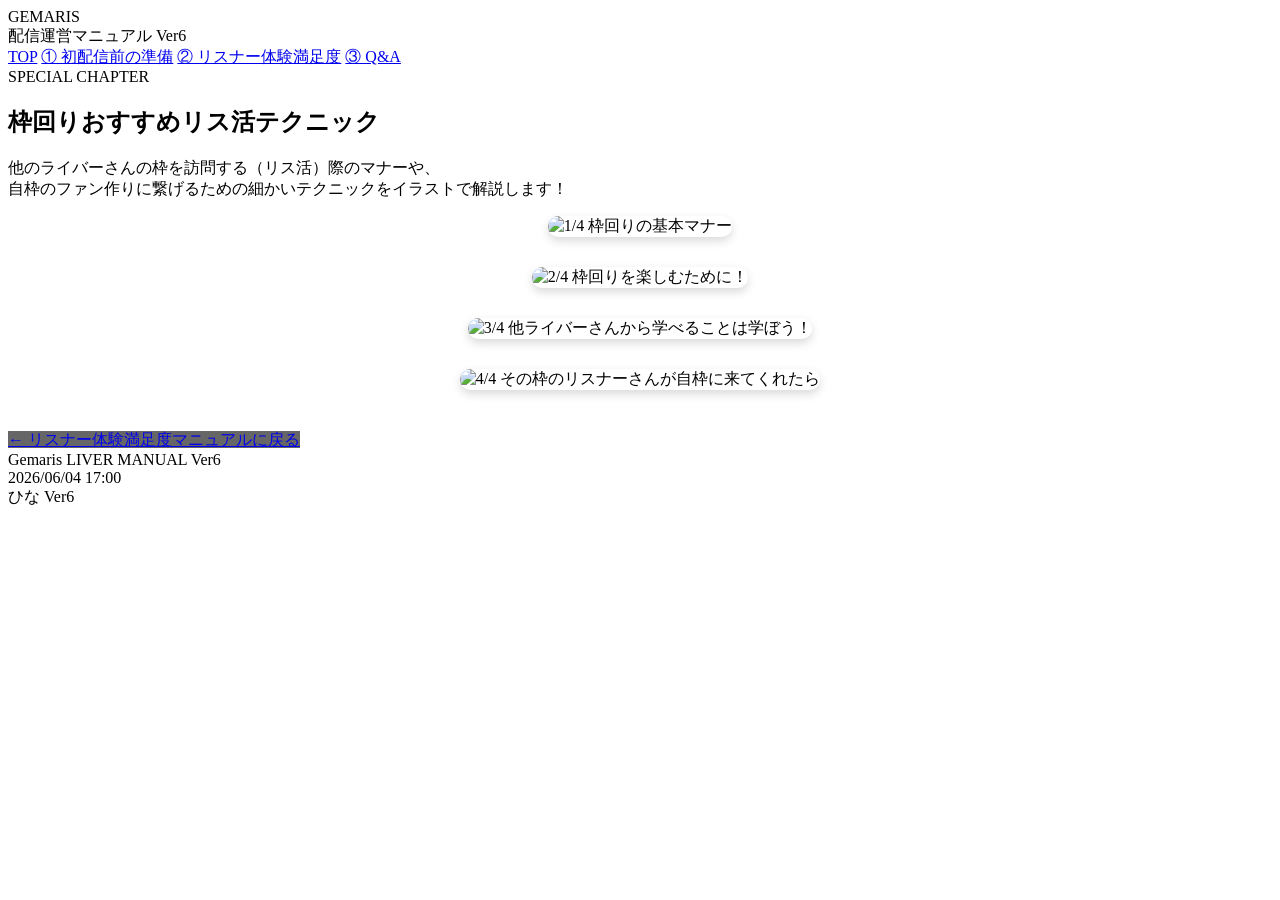
==== listener-activity.html @ b021641b "Add files via upload" ====
<!DOCTYPE html>
<html lang="ja">
<head>
    <meta charset="UTF-8">
    <meta name="viewport" content="width=device-width, initial-scale=1.0">
    <title>枠回りおすすめリス活テクニック</title>
    <link rel="stylesheet" href="css/style.css">
</head>
<body>

<aside class="sidebar">
    <div class="logo">
        GEMARIS
    </div>
    <div class="logo-sub">
        配信運営マニュアル Ver6
    </div>
    <nav class="nav">
        <a href="index.html">TOP</a>
        <a href="preparation.html">① 初配信前の準備</a>
        <a href="listener-experience.html">② リスナー体験満足度</a>
        <a href="qa.html">③ Q&A</a>
    </nav>
</aside>

<main class="main">
    <section class="container">

        <div class="section">
            <div class="section-number">SPECIAL CHAPTER</div>
            <h1 class="section-title">枠回りおすすめリス活テクニック</h1>
            <p class="section-description">
                他のライバーさんの枠を訪問する（リス活）際のマナーや、<br>
                自枠のファン作りに繋げるための細かいテクニックをイラストで解説します！
            </p>
        </div>

        <!-- イラスト連作エリア -->
        <div class="card" style="text-align: center; background: none; box-shadow: none; padding: 0;">

            <!-- 1枚目：基本マナー -->
            <div style="margin-bottom: 30px;">
                <img src="images/watermarked_img_10116433304531860504.png" alt="1/4 枠回りの基本マナー" style="width: 100%; max-width: 500px; height: auto; border-radius: 12px; box-shadow: 0 4px 10px rgba(0,0,0,0.15);">
            </div>

            <!-- 2枚目：楽しむために -->
            <div style="margin-bottom: 30px;">
                <img src="images/watermarked_img_5508510069072217082.png" alt="2/4 枠回りを楽しむために！" style="width: 100%; max-width: 500px; height: auto; border-radius: 12px; box-shadow: 0 4px 10px rgba(0,0,0,0.15);">
            </div>

            <!-- 3枚目：学べることは学ぼう -->
            <div style="margin-bottom: 30px;">
                <img src="images/watermarked_img_649273375238365574.png" alt="3/4 他ライバーさんから学べることは学ぼう！" style="width: 100%; max-width: 500px; height: auto; border-radius: 12px; box-shadow: 0 4px 10px rgba(0,0,0,0.15);">
            </div>

            <!-- 4枚目：自枠に来てくれたら -->
            <div style="margin-bottom: 40px;">
                <img src="images/watermarked_img_16869043270888282535.png" alt="4/4 その枠のリスナーさんが自枠に来てくれたら" style="width: 100%; max-width: 500px; height: auto; border-radius: 12px; box-shadow: 0 4px 10px rgba(0,0,0,0.15);">
            </div>

        </div>

        <!-- 元のマニュアルに戻るボタン -->
        <div class="button-group" style="justify-content: center;">
            <a href="listener-experience.html" class="btn" style="background-color: #666;">
                ← リスナー体験満足度マニュアルに戻る
            </a>
        </div>

    </section>

    <footer class="footer">
        Gemaris LIVER MANUAL Ver6<br>
        2026/06/04 17:00<br>
        ひな Ver6
    </footer>
</main>

</body>
</html>
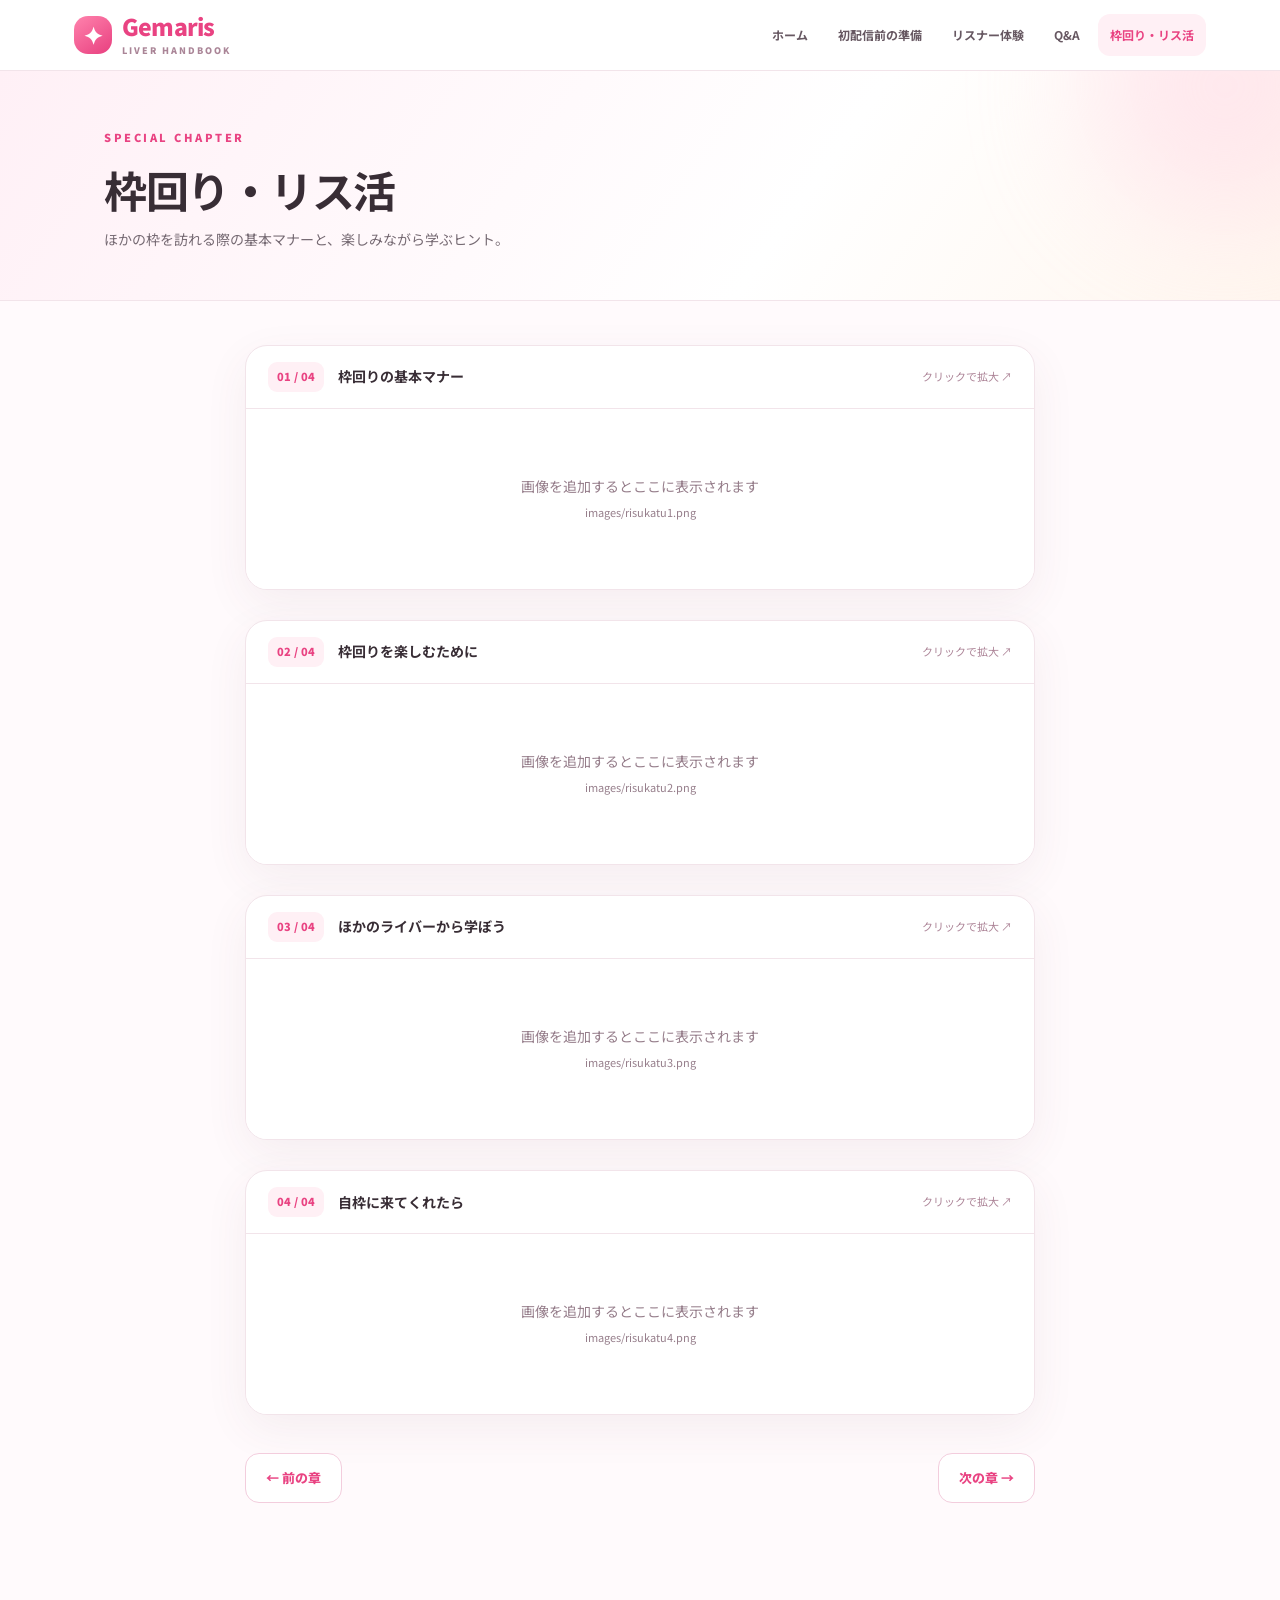
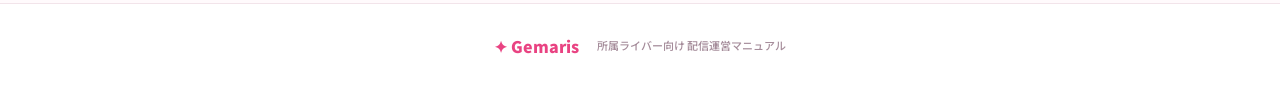
==== commit f1431c01: "Add files via upload" ====
--- a/listener-activity.html
+++ b/listener-activity.html
@@ -1,80 +1 @@
-<!DOCTYPE html>
-<html lang="ja">
-<head>
-    <meta charset="UTF-8">
-    <meta name="viewport" content="width=device-width, initial-scale=1.0">
-    <title>枠回りおすすめリス活テクニック</title>
-    <link rel="stylesheet" href="css/style.css">
-</head>
-<body>
-
-<aside class="sidebar">
-    <div class="logo">
-        GEMARIS
-    </div>
-    <div class="logo-sub">
-        配信運営マニュアル Ver6
-    </div>
-    <nav class="nav">
-        <a href="index.html">TOP</a>
-        <a href="preparation.html">① 初配信前の準備</a>
-        <a href="listener-experience.html">② リスナー体験満足度</a>
-        <a href="qa.html">③ Q&A</a>
-    </nav>
-</aside>
-
-<main class="main">
-    <section class="container">
-
-        <div class="section">
-            <div class="section-number">SPECIAL CHAPTER</div>
-            <h1 class="section-title">枠回りおすすめリス活テクニック</h1>
-            <p class="section-description">
-                他のライバーさんの枠を訪問する（リス活）際のマナーや、<br>
-                自枠のファン作りに繋げるための細かいテクニックをイラストで解説します！
-            </p>
-        </div>
-
-        <!-- イラスト連作エリア -->
-        <div class="card" style="text-align: center; background: none; box-shadow: none; padding: 0;">
-
-            <!-- 1枚目：基本マナー -->
-            <div style="margin-bottom: 30px;">
-                <img src="images/watermarked_img_10116433304531860504.png" alt="1/4 枠回りの基本マナー" style="width: 100%; max-width: 500px; height: auto; border-radius: 12px; box-shadow: 0 4px 10px rgba(0,0,0,0.15);">
-            </div>
-
-            <!-- 2枚目：楽しむために -->
-            <div style="margin-bottom: 30px;">
-                <img src="images/watermarked_img_5508510069072217082.png" alt="2/4 枠回りを楽しむために！" style="width: 100%; max-width: 500px; height: auto; border-radius: 12px; box-shadow: 0 4px 10px rgba(0,0,0,0.15);">
-            </div>
-
-            <!-- 3枚目：学べることは学ぼう -->
-            <div style="margin-bottom: 30px;">
-                <img src="images/watermarked_img_649273375238365574.png" alt="3/4 他ライバーさんから学べることは学ぼう！" style="width: 100%; max-width: 500px; height: auto; border-radius: 12px; box-shadow: 0 4px 10px rgba(0,0,0,0.15);">
-            </div>
-
-            <!-- 4枚目：自枠に来てくれたら -->
-            <div style="margin-bottom: 40px;">
-                <img src="images/watermarked_img_16869043270888282535.png" alt="4/4 その枠のリスナーさんが自枠に来てくれたら" style="width: 100%; max-width: 500px; height: auto; border-radius: 12px; box-shadow: 0 4px 10px rgba(0,0,0,0.15);">
-            </div>
-
-        </div>
-
-        <!-- 元のマニュアルに戻るボタン -->
-        <div class="button-group" style="justify-content: center;">
-            <a href="listener-experience.html" class="btn" style="background-color: #666;">
-                ← リスナー体験満足度マニュアルに戻る
-            </a>
-        </div>
-
-    </section>
-
-    <footer class="footer">
-        Gemaris LIVER MANUAL Ver6<br>
-        2026/06/04 17:00<br>
-        ひな Ver6
-    </footer>
-</main>
-
-</body>
-</html>+<!doctype html><html lang="ja"><head><meta charset="utf-8"><meta name="viewport" content="width=device-width,initial-scale=1"><meta name="theme-color" content="#fffafc"><title>枠回り・リス活 | Gemaris ライバーマニュアル</title><link rel="stylesheet" href="css/style.css"></head><body><header class="header"><div class="header-inner"><a class="brand" href="index.html"><span class="brand-symbol">✦</span><span>Gemaris<small>LIVER HANDBOOK</small></span></a><button class="menu-button" aria-label="メニューを開く" aria-expanded="false" aria-controls="site-nav"><span></span><span></span><span></span></button><nav id="site-nav" class="nav"><a href="index.html" class="">ホーム</a><a href="preparation.html" class="">初配信前の準備</a><a href="listener-experience.html" class="">リスナー体験</a><a href="qa.html" class="">Q&A</a><a href="listener-activity.html" class="current">枠回り・リス活</a></nav></div></header><main><section class="page-head"><div class="page-head-inner"><span class="eyebrow">SPECIAL CHAPTER</span><h1>枠回り・リス活</h1><p>ほかの枠を訪れる際の基本マナーと、楽しみながら学ぶヒント。</p></div><div class="head-glow"></div></section><div class="content"><div class="gallery"><article class="manual-card"><div class="manual-card-head"><span class="page-count">01 / 04</span><h2>枠回りの基本マナー</h2><span class="zoom-hint">クリックで拡大 ↗</span></div><button class="image-open" type="button" aria-label="枠回りの基本マナーを拡大"><img src="images/risukatu1.png" alt="枠回りの基本マナー" loading="lazy" onerror="this.closest('.manual-card').classList.add('missing-image')"><span class="image-missing">画像を追加するとここに表示されます<br><small>images/risukatu1.png</small></span></button></article><article class="manual-card"><div class="manual-card-head"><span class="page-count">02 / 04</span><h2>枠回りを楽しむために</h2><span class="zoom-hint">クリックで拡大 ↗</span></div><button class="image-open" type="button" aria-label="枠回りを楽しむためにを拡大"><img src="images/risukatu2.png" alt="枠回りを楽しむために" loading="lazy" onerror="this.closest('.manual-card').classList.add('missing-image')"><span class="image-missing">画像を追加するとここに表示されます<br><small>images/risukatu2.png</small></span></button></article><article class="manual-card"><div class="manual-card-head"><span class="page-count">03 / 04</span><h2>ほかのライバーから学ぼう</h2><span class="zoom-hint">クリックで拡大 ↗</span></div><button class="image-open" type="button" aria-label="ほかのライバーから学ぼうを拡大"><img src="images/risukatu3.png" alt="ほかのライバーから学ぼう" loading="lazy" onerror="this.closest('.manual-card').classList.add('missing-image')"><span class="image-missing">画像を追加するとここに表示されます<br><small>images/risukatu3.png</small></span></button></article><article class="manual-card"><div class="manual-card-head"><span class="page-count">04 / 04</span><h2>自枠に来てくれたら</h2><span class="zoom-hint">クリックで拡大 ↗</span></div><button class="image-open" type="button" aria-label="自枠に来てくれたらを拡大"><img src="images/risukatu4.png" alt="自枠に来てくれたら" loading="lazy" onerror="this.closest('.manual-card').classList.add('missing-image')"><span class="image-missing">画像を追加するとここに表示されます<br><small>images/risukatu4.png</small></span></button></article></div><div class="pager"><a href="qa.html">← 前の章</a><a href="index.html">次の章 →</a></div></div></main><footer class="footer"><span>✦ Gemaris</span><small>所属ライバー向け 配信運営マニュアル</small></footer><dialog id="lightbox" class="lightbox" aria-label="画像を拡大表示"><button class="close-lightbox" aria-label="閉じる">×</button><img alt=""><p>タップまたはEscキーで閉じる</p></dialog><script src="js/site.js" defer></script></body></html>
--- a/css/style.css
+++ b/css/style.css
@@ -0,0 +1,2 @@
+@import url('https://fonts.googleapis.com/css2?family=Noto+Sans+JP:wght@400;500;600;700;800;900&display=swap');
+:root{--ink:#382d35;--muted:#766a73;--pink:#e94382;--lightpink:#fff0f5;--border:#f2e4ea;--paper:#fff;--bg:#fffafc;--shadow:0 14px 45px rgba(109,53,81,.065)}*{box-sizing:border-box}html{scroll-behavior:smooth}body{margin:0;background:var(--bg);color:var(--ink);font-family:'Noto Sans JP','Yu Gothic',sans-serif;line-height:1.8}a{color:inherit;text-decoration:none}button{font:inherit}.header{position:sticky;top:0;z-index:20;background:rgba(255,255,255,.94);backdrop-filter:blur(16px);border-bottom:1px solid var(--border)}.header-inner{max-width:1180px;margin:auto;padding:14px 24px;display:flex;align-items:center;justify-content:space-between;gap:24px}.brand{display:flex;align-items:center;gap:10px;font-size:23px;font-weight:900;letter-spacing:-.8px;color:var(--pink);line-height:1.1}.brand small{display:block;font-size:9px;letter-spacing:2px;color:#aa8597;margin-top:6px}.brand-symbol{width:38px;height:38px;border-radius:14px;background:linear-gradient(145deg,#ff83ad,#e83f7f);color:white;display:grid;place-items:center;font-size:24px}.nav{display:flex;align-items:center;gap:6px}.nav a{font-size:12px;font-weight:700;padding:10px 12px;border-radius:12px;color:#675862;white-space:nowrap}.nav a:hover,.nav a.current{background:var(--lightpink);color:var(--pink)}.menu-button{display:none}.page-head{position:relative;overflow:hidden;background:linear-gradient(125deg,#fff0f6,#fff 62%,#fff6ee);border-bottom:1px solid var(--border)}.page-head-inner{max-width:1120px;margin:auto;padding:50px 24px 48px;position:relative;z-index:1}.eyebrow{font-size:11px;font-weight:900;letter-spacing:2.5px;color:var(--pink)}.page-head h1{font-size:clamp(27px,4vw,43px);letter-spacing:-1.5px;margin:10px 0 7px;line-height:1.4}.page-head p{margin:0;color:var(--muted);font-size:14px}.head-glow{position:absolute;width:270px;height:270px;border-radius:50%;background:#ffd6e5;filter:blur(60px);opacity:.5;right:-80px;top:-120px}.content{max-width:1120px;margin:auto;padding:44px 24px 100px}.welcome{display:grid;grid-template-columns:1.1fr .9fr;align-items:center;gap:40px;background:linear-gradient(125deg,#fff1f6,#fff 75%);border:1px solid #f8dce8;border-radius:30px;padding:45px 52px;overflow:hidden}.welcome h2{font-size:clamp(29px,4.3vw,53px);line-height:1.45;letter-spacing:-2px;margin:16px 0}.welcome h2 em{font-style:normal;color:var(--pink)}.welcome p{font-size:14px;color:#6e5c66;line-height:2.2}.welcome-art{height:340px;display:flex;align-items:center;justify-content:center;transform:rotate(3deg)}.welcome-art img{height:100%;width:auto;max-width:100%;object-fit:cover;object-position:top;border-radius:16px;box-shadow:0 14px 35px #e9438220}.primary-link{display:inline-flex;align-items:center;gap:35px;margin-top:16px;background:var(--pink);color:#fff;border-radius:999px;padding:12px 23px;font-weight:800;font-size:13px;box-shadow:0 9px 22px #e9438235}.primary-link span{font-size:18px}.intro-section,.chapters{margin-top:82px}.section-heading h2{font-size:clamp(24px,3vw,33px);margin:7px 0 8px}.section-heading p{font-size:13px;color:var(--muted);margin:0}.principles{display:grid;grid-template-columns:repeat(3,1fr);gap:15px;margin-top:24px}.principles>div{background:#fff;border:1px solid var(--border);border-radius:20px;padding:23px;box-shadow:var(--shadow)}.principles span{color:var(--pink);font-size:13px;font-weight:900}.principles p{font-size:13px;margin:12px 0 0}.principles strong{color:#4a3340}.chapter-grid{display:grid;grid-template-columns:repeat(2,1fr);gap:22px;margin-top:27px}.chapter-card{background:#fff;border:1px solid var(--border);border-radius:24px;overflow:hidden;box-shadow:var(--shadow);transition:transform .2s,box-shadow .2s}.chapter-card:hover{transform:translateY(-4px);box-shadow:0 22px 45px #8c47601c}.chapter-image{height:235px;background:#fff0f5;display:flex;justify-content:center;overflow:hidden}.chapter-card.orange .chapter-image{background:#fff4e9}.chapter-card.blue .chapter-image{background:#eff7ff}.chapter-card.green .chapter-image{background:#f1faef}.chapter-image img{width:100%;height:100%;object-fit:cover;object-position:top}.chapter-info{padding:24px 26px}.chapter-number{font-size:10px;font-weight:900;letter-spacing:1.5px;color:var(--pink)}.chapter-info h3{font-size:20px;margin:7px 0}.chapter-info p{font-size:12px;color:var(--muted);margin:0}.chapter-arrow{display:inline-block;margin-top:16px;color:var(--pink);font-size:12px;font-weight:800}.closing{text-align:center;margin-top:84px;padding:48px 25px;background:#fff;border:1px solid var(--border);border-radius:24px}.closing h2{font-size:25px;margin:12px 0}.closing p{font-size:13px;color:var(--muted);line-height:2.2}.gallery{max-width:790px;margin:auto;display:grid;gap:30px}.manual-card{background:#fff;border:1px solid var(--border);border-radius:22px;overflow:hidden;box-shadow:var(--shadow)}.manual-card-head{display:flex;align-items:center;gap:14px;padding:16px 22px;border-bottom:1px solid var(--border)}.page-count{font-size:11px;font-weight:900;color:var(--pink);background:#fff0f5;padding:5px 9px;border-radius:9px;white-space:nowrap}.manual-card-head h2{font-size:14px;margin:0;flex:1}.zoom-hint{font-size:11px;color:#ad8598;white-space:nowrap}.image-open{display:block;width:100%;padding:0;border:0;background:#fff;cursor:zoom-in;text-align:center}.image-open img{display:block;width:100%;height:auto}.image-missing{display:none;padding:65px 20px;color:#967e8b;font-size:14px}.image-missing small{font-size:11px}.missing-image .image-missing{display:block}.missing-image .image-open img{display:none}.pager{max-width:790px;margin:38px auto 0;display:flex;justify-content:space-between;gap:15px}.pager a{padding:12px 20px;border:1px solid #f3cddd;border-radius:14px;color:var(--pink);background:#fff;font-size:13px;font-weight:800}.pager a:hover{background:#fff0f5}.notice{background:#fff6ed;border:1px solid #ffe4c9;border-radius:16px;padding:15px 20px;margin-bottom:24px;font-size:12px}.notice strong{color:#b46a23}.notice p{margin:4px 0 0;color:#775d47}.qa-list{max-width:850px;margin:auto;display:grid;gap:13px}.qa-item{background:#fff;border:1px solid var(--border);border-radius:17px;overflow:hidden;box-shadow:var(--shadow)}.qa-item summary{cursor:pointer;display:flex;align-items:center;gap:15px;padding:19px 22px;font-weight:800;font-size:14px;list-style:none}.qa-item summary::-webkit-details-marker{display:none}.qa-num{color:var(--pink);font-size:12px;white-space:nowrap}.qa-plus{margin-left:auto;color:var(--pink);font-size:21px;font-weight:400}.qa-item[open] .qa-plus{transform:rotate(45deg)}.qa-answer{border-top:1px solid var(--border);padding:16px}.qa-answer .image-open{max-width:720px;margin:auto}.footer{border-top:1px solid var(--border);padding:28px 24px;display:flex;align-items:center;justify-content:center;gap:18px;background:#fff;color:var(--pink);font-weight:900}.footer small{color:#a58c9a;font-size:11px;font-weight:500}.lightbox{position:fixed;inset:0;border:0;padding:45px 12px 20px;background:transparent;max-width:100vw;max-height:100vh;overflow:auto;text-align:center}.lightbox::backdrop{background:rgba(28,20,26,.88)}.lightbox img{max-width:min(100%,1000px);height:auto;display:block;margin:auto;border-radius:8px}.lightbox p{color:white;font-size:12px}.close-lightbox{position:fixed;right:20px;top:14px;border:0;border-radius:50%;width:39px;height:39px;font-size:27px;background:#fff;color:#333;cursor:pointer;z-index:2}@media(max-width:850px){.menu-button{display:flex;flex-direction:column;gap:5px;background:#fff0f5;border:0;border-radius:12px;padding:12px;cursor:pointer}.menu-button span{width:22px;height:2px;background:var(--pink);border-radius:2px}.nav{display:none;position:absolute;top:100%;left:0;right:0;background:#fff;padding:14px 20px 22px;border-bottom:1px solid var(--border);box-shadow:0 15px 20px #39243312;flex-direction:column;align-items:stretch}.nav.open{display:flex}.nav a{font-size:14px}.welcome{grid-template-columns:1fr;gap:24px;padding:32px}.welcome-art{height:260px;transform:none}.principles{grid-template-columns:1fr}.chapter-grid{grid-template-columns:1fr}.content{padding:30px 16px 65px}.page-head-inner{padding:34px 20px}.intro-section,.chapters{margin-top:60px}.manual-card-head{padding:12px 13px;gap:8px}.manual-card-head h2{font-size:12px}.zoom-hint{font-size:10px}.pager a{font-size:11px;padding:10px 12px}.footer{flex-direction:column;gap:4px}.qa-item summary{font-size:12px;padding:16px 13px}}@media(prefers-reduced-motion:reduce){*{scroll-behavior:auto!important;transition:none!important}}
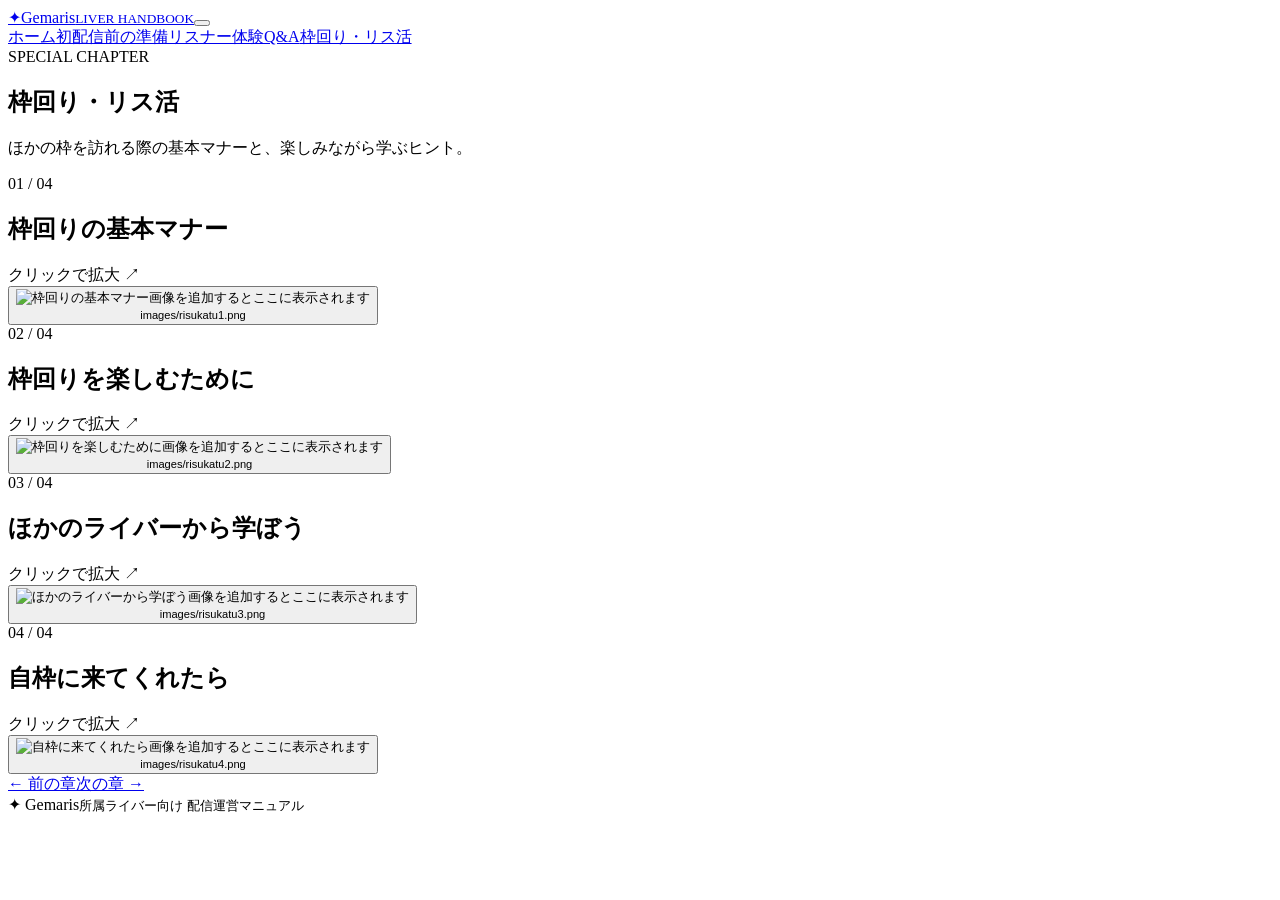
==== commit ba9d93d3: "Fix stylesheet link case sensitivity Updated stylesheet link from 'css/style.css' to 'CSS/style.css'" ====
--- a/listener-activity.html
+++ b/listener-activity.html
@@ -1 +1 @@
-<!doctype html><html lang="ja"><head><meta charset="utf-8"><meta name="viewport" content="width=device-width,initial-scale=1"><meta name="theme-color" content="#fffafc"><title>枠回り・リス活 | Gemaris ライバーマニュアル</title><link rel="stylesheet" href="css/style.css"></head><body><header class="header"><div class="header-inner"><a class="brand" href="index.html"><span class="brand-symbol">✦</span><span>Gemaris<small>LIVER HANDBOOK</small></span></a><button class="menu-button" aria-label="メニューを開く" aria-expanded="false" aria-controls="site-nav"><span></span><span></span><span></span></button><nav id="site-nav" class="nav"><a href="index.html" class="">ホーム</a><a href="preparation.html" class="">初配信前の準備</a><a href="listener-experience.html" class="">リスナー体験</a><a href="qa.html" class="">Q&A</a><a href="listener-activity.html" class="current">枠回り・リス活</a></nav></div></header><main><section class="page-head"><div class="page-head-inner"><span class="eyebrow">SPECIAL CHAPTER</span><h1>枠回り・リス活</h1><p>ほかの枠を訪れる際の基本マナーと、楽しみながら学ぶヒント。</p></div><div class="head-glow"></div></section><div class="content"><div class="gallery"><article class="manual-card"><div class="manual-card-head"><span class="page-count">01 / 04</span><h2>枠回りの基本マナー</h2><span class="zoom-hint">クリックで拡大 ↗</span></div><button class="image-open" type="button" aria-label="枠回りの基本マナーを拡大"><img src="images/risukatu1.png" alt="枠回りの基本マナー" loading="lazy" onerror="this.closest('.manual-card').classList.add('missing-image')"><span class="image-missing">画像を追加するとここに表示されます<br><small>images/risukatu1.png</small></span></button></article><article class="manual-card"><div class="manual-card-head"><span class="page-count">02 / 04</span><h2>枠回りを楽しむために</h2><span class="zoom-hint">クリックで拡大 ↗</span></div><button class="image-open" type="button" aria-label="枠回りを楽しむためにを拡大"><img src="images/risukatu2.png" alt="枠回りを楽しむために" loading="lazy" onerror="this.closest('.manual-card').classList.add('missing-image')"><span class="image-missing">画像を追加するとここに表示されます<br><small>images/risukatu2.png</small></span></button></article><article class="manual-card"><div class="manual-card-head"><span class="page-count">03 / 04</span><h2>ほかのライバーから学ぼう</h2><span class="zoom-hint">クリックで拡大 ↗</span></div><button class="image-open" type="button" aria-label="ほかのライバーから学ぼうを拡大"><img src="images/risukatu3.png" alt="ほかのライバーから学ぼう" loading="lazy" onerror="this.closest('.manual-card').classList.add('missing-image')"><span class="image-missing">画像を追加するとここに表示されます<br><small>images/risukatu3.png</small></span></button></article><article class="manual-card"><div class="manual-card-head"><span class="page-count">04 / 04</span><h2>自枠に来てくれたら</h2><span class="zoom-hint">クリックで拡大 ↗</span></div><button class="image-open" type="button" aria-label="自枠に来てくれたらを拡大"><img src="images/risukatu4.png" alt="自枠に来てくれたら" loading="lazy" onerror="this.closest('.manual-card').classList.add('missing-image')"><span class="image-missing">画像を追加するとここに表示されます<br><small>images/risukatu4.png</small></span></button></article></div><div class="pager"><a href="qa.html">← 前の章</a><a href="index.html">次の章 →</a></div></div></main><footer class="footer"><span>✦ Gemaris</span><small>所属ライバー向け 配信運営マニュアル</small></footer><dialog id="lightbox" class="lightbox" aria-label="画像を拡大表示"><button class="close-lightbox" aria-label="閉じる">×</button><img alt=""><p>タップまたはEscキーで閉じる</p></dialog><script src="js/site.js" defer></script></body></html>+<!doctype html><html lang="ja"><head><meta charset="utf-8"><meta name="viewport" content="width=device-width,initial-scale=1"><meta name="theme-color" content="#fffafc"><title>枠回り・リス活 | Gemaris ライバーマニュアル</title><link rel="stylesheet" href="CSS/style.css"></head><body><header class="header"><div class="header-inner"><a class="brand" href="index.html"><span class="brand-symbol">✦</span><span>Gemaris<small>LIVER HANDBOOK</small></span></a><button class="menu-button" aria-label="メニューを開く" aria-expanded="false" aria-controls="site-nav"><span></span><span></span><span></span></button><nav id="site-nav" class="nav"><a href="index.html" class="">ホーム</a><a href="preparation.html" class="">初配信前の準備</a><a href="listener-experience.html" class="">リスナー体験</a><a href="qa.html" class="">Q&A</a><a href="listener-activity.html" class="current">枠回り・リス活</a></nav></div></header><main><section class="page-head"><div class="page-head-inner"><span class="eyebrow">SPECIAL CHAPTER</span><h1>枠回り・リス活</h1><p>ほかの枠を訪れる際の基本マナーと、楽しみながら学ぶヒント。</p></div><div class="head-glow"></div></section><div class="content"><div class="gallery"><article class="manual-card"><div class="manual-card-head"><span class="page-count">01 / 04</span><h2>枠回りの基本マナー</h2><span class="zoom-hint">クリックで拡大 ↗</span></div><button class="image-open" type="button" aria-label="枠回りの基本マナーを拡大"><img src="images/risukatu1.png" alt="枠回りの基本マナー" loading="lazy" onerror="this.closest('.manual-card').classList.add('missing-image')"><span class="image-missing">画像を追加するとここに表示されます<br><small>images/risukatu1.png</small></span></button></article><article class="manual-card"><div class="manual-card-head"><span class="page-count">02 / 04</span><h2>枠回りを楽しむために</h2><span class="zoom-hint">クリックで拡大 ↗</span></div><button class="image-open" type="button" aria-label="枠回りを楽しむためにを拡大"><img src="images/risukatu2.png" alt="枠回りを楽しむために" loading="lazy" onerror="this.closest('.manual-card').classList.add('missing-image')"><span class="image-missing">画像を追加するとここに表示されます<br><small>images/risukatu2.png</small></span></button></article><article class="manual-card"><div class="manual-card-head"><span class="page-count">03 / 04</span><h2>ほかのライバーから学ぼう</h2><span class="zoom-hint">クリックで拡大 ↗</span></div><button class="image-open" type="button" aria-label="ほかのライバーから学ぼうを拡大"><img src="images/risukatu3.png" alt="ほかのライバーから学ぼう" loading="lazy" onerror="this.closest('.manual-card').classList.add('missing-image')"><span class="image-missing">画像を追加するとここに表示されます<br><small>images/risukatu3.png</small></span></button></article><article class="manual-card"><div class="manual-card-head"><span class="page-count">04 / 04</span><h2>自枠に来てくれたら</h2><span class="zoom-hint">クリックで拡大 ↗</span></div><button class="image-open" type="button" aria-label="自枠に来てくれたらを拡大"><img src="images/risukatu4.png" alt="自枠に来てくれたら" loading="lazy" onerror="this.closest('.manual-card').classList.add('missing-image')"><span class="image-missing">画像を追加するとここに表示されます<br><small>images/risukatu4.png</small></span></button></article></div><div class="pager"><a href="qa.html">← 前の章</a><a href="index.html">次の章 →</a></div></div></main><footer class="footer"><span>✦ Gemaris</span><small>所属ライバー向け 配信運営マニュアル</small></footer><dialog id="lightbox" class="lightbox" aria-label="画像を拡大表示"><button class="close-lightbox" aria-label="閉じる">×</button><img alt=""><p>タップまたはEscキーで閉じる</p></dialog><script src="js/site.js" defer></script></body></html>
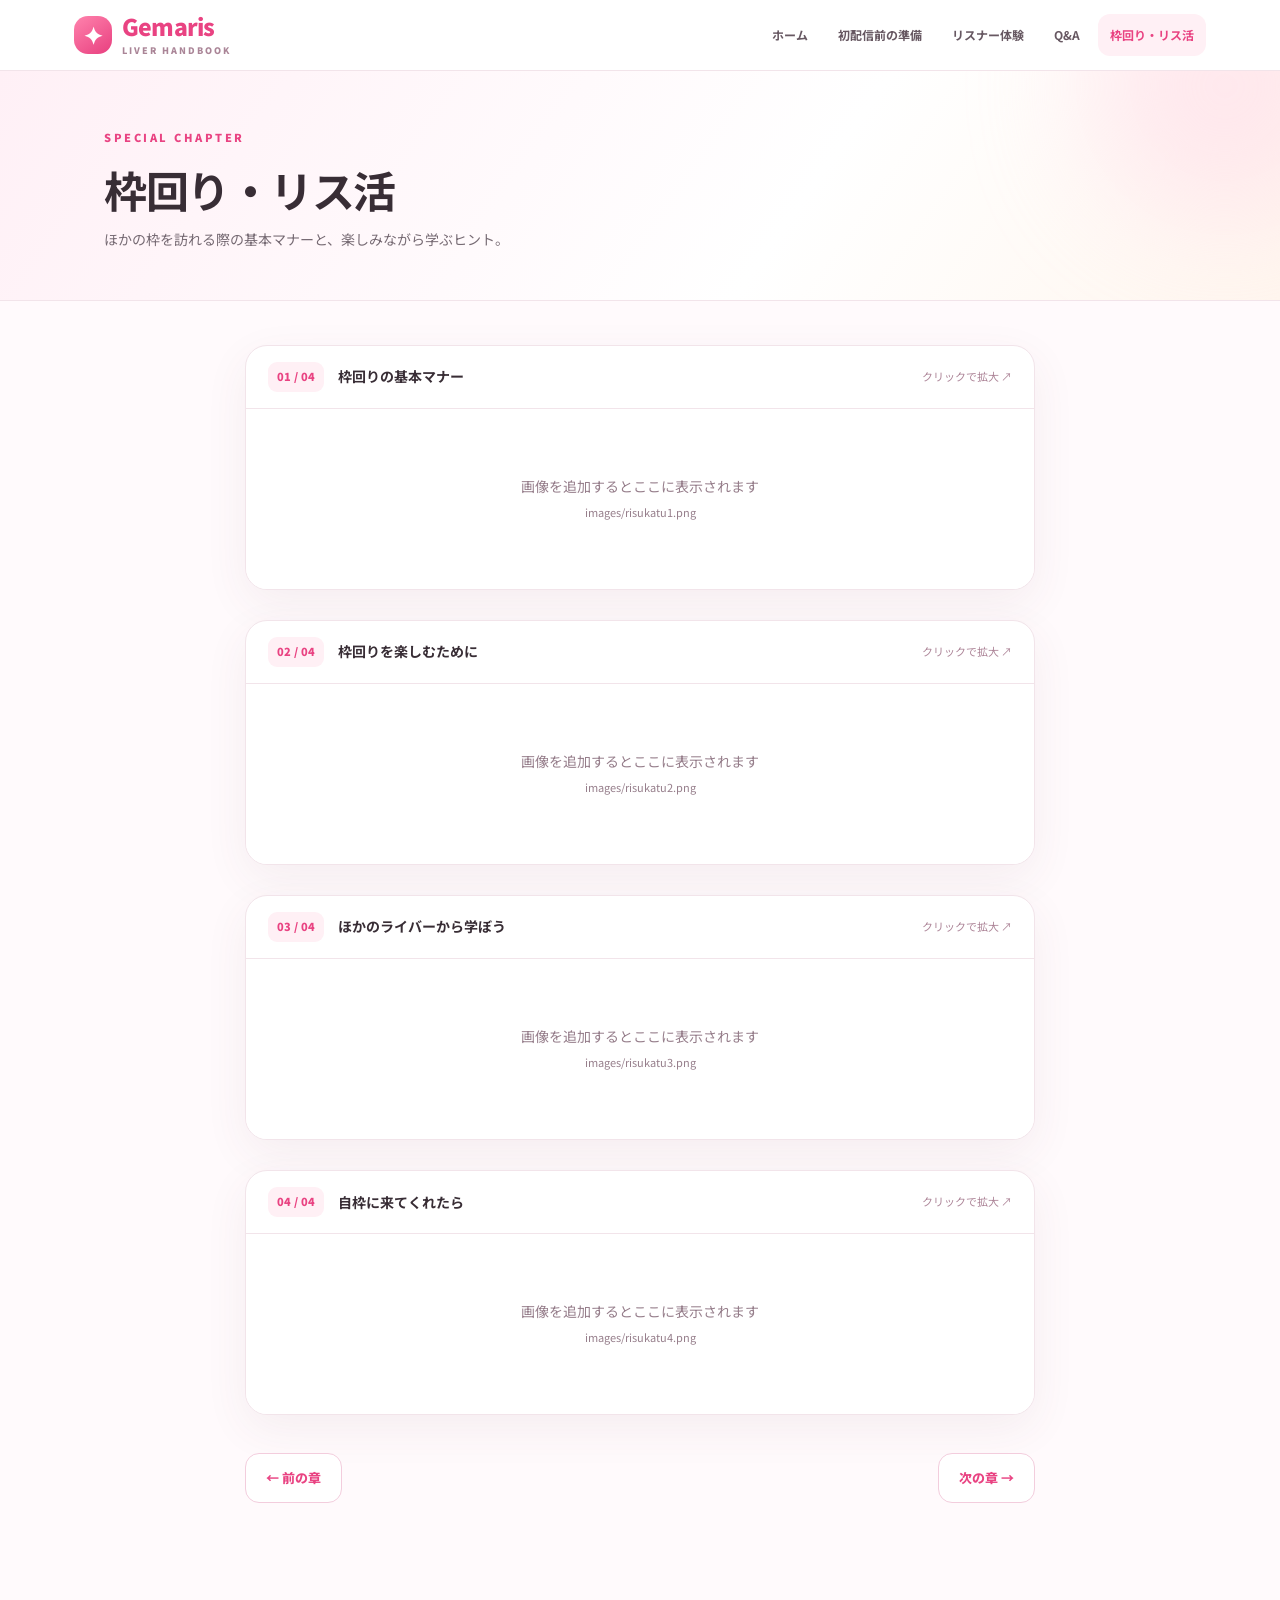
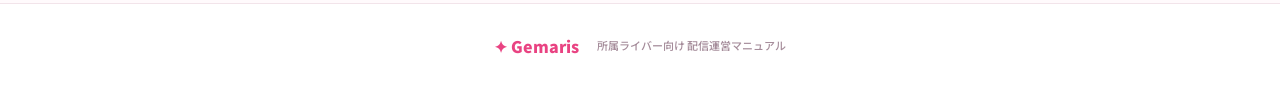
==== commit aded168f: "Fix HTML structure and update stylesheet path" ====
--- a/listener-activity.html
+++ b/listener-activity.html
@@ -1 +1 @@
-<!doctype html><html lang="ja"><head><meta charset="utf-8"><meta name="viewport" content="width=device-width,initial-scale=1"><meta name="theme-color" content="#fffafc"><title>枠回り・リス活 | Gemaris ライバーマニュアル</title><link rel="stylesheet" href="CSS/style.css"></head><body><header class="header"><div class="header-inner"><a class="brand" href="index.html"><span class="brand-symbol">✦</span><span>Gemaris<small>LIVER HANDBOOK</small></span></a><button class="menu-button" aria-label="メニューを開く" aria-expanded="false" aria-controls="site-nav"><span></span><span></span><span></span></button><nav id="site-nav" class="nav"><a href="index.html" class="">ホーム</a><a href="preparation.html" class="">初配信前の準備</a><a href="listener-experience.html" class="">リスナー体験</a><a href="qa.html" class="">Q&A</a><a href="listener-activity.html" class="current">枠回り・リス活</a></nav></div></header><main><section class="page-head"><div class="page-head-inner"><span class="eyebrow">SPECIAL CHAPTER</span><h1>枠回り・リス活</h1><p>ほかの枠を訪れる際の基本マナーと、楽しみながら学ぶヒント。</p></div><div class="head-glow"></div></section><div class="content"><div class="gallery"><article class="manual-card"><div class="manual-card-head"><span class="page-count">01 / 04</span><h2>枠回りの基本マナー</h2><span class="zoom-hint">クリックで拡大 ↗</span></div><button class="image-open" type="button" aria-label="枠回りの基本マナーを拡大"><img src="images/risukatu1.png" alt="枠回りの基本マナー" loading="lazy" onerror="this.closest('.manual-card').classList.add('missing-image')"><span class="image-missing">画像を追加するとここに表示されます<br><small>images/risukatu1.png</small></span></button></article><article class="manual-card"><div class="manual-card-head"><span class="page-count">02 / 04</span><h2>枠回りを楽しむために</h2><span class="zoom-hint">クリックで拡大 ↗</span></div><button class="image-open" type="button" aria-label="枠回りを楽しむためにを拡大"><img src="images/risukatu2.png" alt="枠回りを楽しむために" loading="lazy" onerror="this.closest('.manual-card').classList.add('missing-image')"><span class="image-missing">画像を追加するとここに表示されます<br><small>images/risukatu2.png</small></span></button></article><article class="manual-card"><div class="manual-card-head"><span class="page-count">03 / 04</span><h2>ほかのライバーから学ぼう</h2><span class="zoom-hint">クリックで拡大 ↗</span></div><button class="image-open" type="button" aria-label="ほかのライバーから学ぼうを拡大"><img src="images/risukatu3.png" alt="ほかのライバーから学ぼう" loading="lazy" onerror="this.closest('.manual-card').classList.add('missing-image')"><span class="image-missing">画像を追加するとここに表示されます<br><small>images/risukatu3.png</small></span></button></article><article class="manual-card"><div class="manual-card-head"><span class="page-count">04 / 04</span><h2>自枠に来てくれたら</h2><span class="zoom-hint">クリックで拡大 ↗</span></div><button class="image-open" type="button" aria-label="自枠に来てくれたらを拡大"><img src="images/risukatu4.png" alt="自枠に来てくれたら" loading="lazy" onerror="this.closest('.manual-card').classList.add('missing-image')"><span class="image-missing">画像を追加するとここに表示されます<br><small>images/risukatu4.png</small></span></button></article></div><div class="pager"><a href="qa.html">← 前の章</a><a href="index.html">次の章 →</a></div></div></main><footer class="footer"><span>✦ Gemaris</span><small>所属ライバー向け 配信運営マニュアル</small></footer><dialog id="lightbox" class="lightbox" aria-label="画像を拡大表示"><button class="close-lightbox" aria-label="閉じる">×</button><img alt=""><p>タップまたはEscキーで閉じる</p></dialog><script src="js/site.js" defer></script></body></html>
+<!doctype html><html lang="ja"><head><meta charset="utf-8"><meta name="viewport" content="width=device-width,initial-scale=1"><meta name="theme-color" content="#fffafc"><title>枠回り・リス活 | Gemaris ライバーマニュアル</title><link rel="stylesheet" href="css/style.css"></head><body><header class="header"><div class="header-inner"><a class="brand" href="index.html"><span class="brand-symbol">✦</span><span>Gemaris<small>LIVER HANDBOOK</small></span></a><button class="menu-button" aria-label="メニューを開く" aria-expanded="false" aria-controls="site-nav"><span></span><span></span><span></span></button><nav id="site-nav" class="nav"><a href="index.html" class="">ホーム</a><a href="preparation.html" class="">初配信前の準備</a><a href="listener-experience.html" class="">リスナー体験</a><a href="qa.html" class="">Q&A</a><a href="listener-activity.html" class="current">枠回り・リス活</a></nav></div></header><main><section class="page-head"><div class="page-head-inner"><span class="eyebrow">SPECIAL CHAPTER</span><h1>枠回り・リス活</h1><p>ほかの枠を訪れる際の基本マナーと、楽しみながら学ぶヒント。</p></div><div class="head-glow"></div></section><div class="content"><div class="gallery"><article class="manual-card"><div class="manual-card-head"><span class="page-count">01 / 04</span><h2>枠回りの基本マナー</h2><span class="zoom-hint">クリックで拡大 ↗</span></div><button class="image-open" type="button" aria-label="枠回りの基本マナーを拡大"><img src="images/risukatu1.png" alt="枠回りの基本マナー" loading="lazy" onerror="this.closest('.manual-card').classList.add('missing-image')"><span class="image-missing">画像を追加するとここに表示されます<br><small>images/risukatu1.png</small></span></button></article><article class="manual-card"><div class="manual-card-head"><span class="page-count">02 / 04</span><h2>枠回りを楽しむために</h2><span class="zoom-hint">クリックで拡大 ↗</span></div><button class="image-open" type="button" aria-label="枠回りを楽しむためにを拡大"><img src="images/risukatu2.png" alt="枠回りを楽しむために" loading="lazy" onerror="this.closest('.manual-card').classList.add('missing-image')"><span class="image-missing">画像を追加するとここに表示されます<br><small>images/risukatu2.png</small></span></button></article><article class="manual-card"><div class="manual-card-head"><span class="page-count">03 / 04</span><h2>ほかのライバーから学ぼう</h2><span class="zoom-hint">クリックで拡大 ↗</span></div><button class="image-open" type="button" aria-label="ほかのライバーから学ぼうを拡大"><img src="images/risukatu3.png" alt="ほかのライバーから学ぼう" loading="lazy" onerror="this.closest('.manual-card').classList.add('missing-image')"><span class="image-missing">画像を追加するとここに表示されます<br><small>images/risukatu3.png</small></span></button></article><article class="manual-card"><div class="manual-card-head"><span class="page-count">04 / 04</span><h2>自枠に来てくれたら</h2><span class="zoom-hint">クリックで拡大 ↗</span></div><button class="image-open" type="button" aria-label="自枠に来てくれたらを拡大"><img src="images/risukatu4.png" alt="自枠に来てくれたら" loading="lazy" onerror="this.closest('.manual-card').classList.add('missing-image')"><span class="image-missing">画像を追加するとここに表示されます<br><small>images/risukatu4.png</small></span></button></article></div><div class="pager"><a href="qa.html">← 前の章</a><a href="index.html">次の章 →</a></div></div></main><footer class="footer"><span>✦ Gemaris</span><small>所属ライバー向け 配信運営マニュアル</small></footer><dialog id="lightbox" class="lightbox" aria-label="画像を拡大表示"><button class="close-lightbox" aria-label="閉じる">×</button><img alt=""><p>タップまたはEscキーで閉じる</p></dialog><script src="js/site.js" defer></script></body></html>
--- a/css/style.css
+++ b/css/style.css
@@ -0,0 +1,2 @@
+@import url('https://fonts.googleapis.com/css2?family=Noto+Sans+JP:wght@400;500;600;700;800;900&display=swap');
+:root{--ink:#382d35;--muted:#766a73;--pink:#e94382;--lightpink:#fff0f5;--border:#f2e4ea;--paper:#fff;--bg:#fffafc;--shadow:0 14px 45px rgba(109,53,81,.065)}*{box-sizing:border-box}html{scroll-behavior:smooth}body{margin:0;background:var(--bg);color:var(--ink);font-family:'Noto Sans JP','Yu Gothic',sans-serif;line-height:1.8}a{color:inherit;text-decoration:none}button{font:inherit}.header{position:sticky;top:0;z-index:20;background:rgba(255,255,255,.94);backdrop-filter:blur(16px);border-bottom:1px solid var(--border)}.header-inner{max-width:1180px;margin:auto;padding:14px 24px;display:flex;align-items:center;justify-content:space-between;gap:24px}.brand{display:flex;align-items:center;gap:10px;font-size:23px;font-weight:900;letter-spacing:-.8px;color:var(--pink);line-height:1.1}.brand small{display:block;font-size:9px;letter-spacing:2px;color:#aa8597;margin-top:6px}.brand-symbol{width:38px;height:38px;border-radius:14px;background:linear-gradient(145deg,#ff83ad,#e83f7f);color:white;display:grid;place-items:center;font-size:24px}.nav{display:flex;align-items:center;gap:6px}.nav a{font-size:12px;font-weight:700;padding:10px 12px;border-radius:12px;color:#675862;white-space:nowrap}.nav a:hover,.nav a.current{background:var(--lightpink);color:var(--pink)}.menu-button{display:none}.page-head{position:relative;overflow:hidden;background:linear-gradient(125deg,#fff0f6,#fff 62%,#fff6ee);border-bottom:1px solid var(--border)}.page-head-inner{max-width:1120px;margin:auto;padding:50px 24px 48px;position:relative;z-index:1}.eyebrow{font-size:11px;font-weight:900;letter-spacing:2.5px;color:var(--pink)}.page-head h1{font-size:clamp(27px,4vw,43px);letter-spacing:-1.5px;margin:10px 0 7px;line-height:1.4}.page-head p{margin:0;color:var(--muted);font-size:14px}.head-glow{position:absolute;width:270px;height:270px;border-radius:50%;background:#ffd6e5;filter:blur(60px);opacity:.5;right:-80px;top:-120px}.content{max-width:1120px;margin:auto;padding:44px 24px 100px}.welcome{display:grid;grid-template-columns:1.1fr .9fr;align-items:center;gap:40px;background:linear-gradient(125deg,#fff1f6,#fff 75%);border:1px solid #f8dce8;border-radius:30px;padding:45px 52px;overflow:hidden}.welcome h2{font-size:clamp(29px,4.3vw,53px);line-height:1.45;letter-spacing:-2px;margin:16px 0}.welcome h2 em{font-style:normal;color:var(--pink)}.welcome p{font-size:14px;color:#6e5c66;line-height:2.2}.welcome-art{height:340px;display:flex;align-items:center;justify-content:center;transform:rotate(3deg)}.welcome-art img{height:100%;width:auto;max-width:100%;object-fit:cover;object-position:top;border-radius:16px;box-shadow:0 14px 35px #e9438220}.primary-link{display:inline-flex;align-items:center;gap:35px;margin-top:16px;background:var(--pink);color:#fff;border-radius:999px;padding:12px 23px;font-weight:800;font-size:13px;box-shadow:0 9px 22px #e9438235}.primary-link span{font-size:18px}.intro-section,.chapters{margin-top:82px}.section-heading h2{font-size:clamp(24px,3vw,33px);margin:7px 0 8px}.section-heading p{font-size:13px;color:var(--muted);margin:0}.principles{display:grid;grid-template-columns:repeat(3,1fr);gap:15px;margin-top:24px}.principles>div{background:#fff;border:1px solid var(--border);border-radius:20px;padding:23px;box-shadow:var(--shadow)}.principles span{color:var(--pink);font-size:13px;font-weight:900}.principles p{font-size:13px;margin:12px 0 0}.principles strong{color:#4a3340}.chapter-grid{display:grid;grid-template-columns:repeat(2,1fr);gap:22px;margin-top:27px}.chapter-card{background:#fff;border:1px solid var(--border);border-radius:24px;overflow:hidden;box-shadow:var(--shadow);transition:transform .2s,box-shadow .2s}.chapter-card:hover{transform:translateY(-4px);box-shadow:0 22px 45px #8c47601c}.chapter-image{height:235px;background:#fff0f5;display:flex;justify-content:center;overflow:hidden}.chapter-card.orange .chapter-image{background:#fff4e9}.chapter-card.blue .chapter-image{background:#eff7ff}.chapter-card.green .chapter-image{background:#f1faef}.chapter-image img{width:100%;height:100%;object-fit:cover;object-position:top}.chapter-info{padding:24px 26px}.chapter-number{font-size:10px;font-weight:900;letter-spacing:1.5px;color:var(--pink)}.chapter-info h3{font-size:20px;margin:7px 0}.chapter-info p{font-size:12px;color:var(--muted);margin:0}.chapter-arrow{display:inline-block;margin-top:16px;color:var(--pink);font-size:12px;font-weight:800}.closing{text-align:center;margin-top:84px;padding:48px 25px;background:#fff;border:1px solid var(--border);border-radius:24px}.closing h2{font-size:25px;margin:12px 0}.closing p{font-size:13px;color:var(--muted);line-height:2.2}.gallery{max-width:790px;margin:auto;display:grid;gap:30px}.manual-card{background:#fff;border:1px solid var(--border);border-radius:22px;overflow:hidden;box-shadow:var(--shadow)}.manual-card-head{display:flex;align-items:center;gap:14px;padding:16px 22px;border-bottom:1px solid var(--border)}.page-count{font-size:11px;font-weight:900;color:var(--pink);background:#fff0f5;padding:5px 9px;border-radius:9px;white-space:nowrap}.manual-card-head h2{font-size:14px;margin:0;flex:1}.zoom-hint{font-size:11px;color:#ad8598;white-space:nowrap}.image-open{display:block;width:100%;padding:0;border:0;background:#fff;cursor:zoom-in;text-align:center}.image-open img{display:block;width:100%;height:auto}.image-missing{display:none;padding:65px 20px;color:#967e8b;font-size:14px}.image-missing small{font-size:11px}.missing-image .image-missing{display:block}.missing-image .image-open img{display:none}.pager{max-width:790px;margin:38px auto 0;display:flex;justify-content:space-between;gap:15px}.pager a{padding:12px 20px;border:1px solid #f3cddd;border-radius:14px;color:var(--pink);background:#fff;font-size:13px;font-weight:800}.pager a:hover{background:#fff0f5}.notice{background:#fff6ed;border:1px solid #ffe4c9;border-radius:16px;padding:15px 20px;margin-bottom:24px;font-size:12px}.notice strong{color:#b46a23}.notice p{margin:4px 0 0;color:#775d47}.qa-list{max-width:850px;margin:auto;display:grid;gap:13px}.qa-item{background:#fff;border:1px solid var(--border);border-radius:17px;overflow:hidden;box-shadow:var(--shadow)}.qa-item summary{cursor:pointer;display:flex;align-items:center;gap:15px;padding:19px 22px;font-weight:800;font-size:14px;list-style:none}.qa-item summary::-webkit-details-marker{display:none}.qa-num{color:var(--pink);font-size:12px;white-space:nowrap}.qa-plus{margin-left:auto;color:var(--pink);font-size:21px;font-weight:400}.qa-item[open] .qa-plus{transform:rotate(45deg)}.qa-answer{border-top:1px solid var(--border);padding:16px}.qa-answer .image-open{max-width:720px;margin:auto}.footer{border-top:1px solid var(--border);padding:28px 24px;display:flex;align-items:center;justify-content:center;gap:18px;background:#fff;color:var(--pink);font-weight:900}.footer small{color:#a58c9a;font-size:11px;font-weight:500}.lightbox{position:fixed;inset:0;border:0;padding:45px 12px 20px;background:transparent;max-width:100vw;max-height:100vh;overflow:auto;text-align:center}.lightbox::backdrop{background:rgba(28,20,26,.88)}.lightbox img{max-width:min(100%,1000px);height:auto;display:block;margin:auto;border-radius:8px}.lightbox p{color:white;font-size:12px}.close-lightbox{position:fixed;right:20px;top:14px;border:0;border-radius:50%;width:39px;height:39px;font-size:27px;background:#fff;color:#333;cursor:pointer;z-index:2}@media(max-width:850px){.menu-button{display:flex;flex-direction:column;gap:5px;background:#fff0f5;border:0;border-radius:12px;padding:12px;cursor:pointer}.menu-button span{width:22px;height:2px;background:var(--pink);border-radius:2px}.nav{display:none;position:absolute;top:100%;left:0;right:0;background:#fff;padding:14px 20px 22px;border-bottom:1px solid var(--border);box-shadow:0 15px 20px #39243312;flex-direction:column;align-items:stretch}.nav.open{display:flex}.nav a{font-size:14px}.welcome{grid-template-columns:1fr;gap:24px;padding:32px}.welcome-art{height:260px;transform:none}.principles{grid-template-columns:1fr}.chapter-grid{grid-template-columns:1fr}.content{padding:30px 16px 65px}.page-head-inner{padding:34px 20px}.intro-section,.chapters{margin-top:60px}.manual-card-head{padding:12px 13px;gap:8px}.manual-card-head h2{font-size:12px}.zoom-hint{font-size:10px}.pager a{font-size:11px;padding:10px 12px}.footer{flex-direction:column;gap:4px}.qa-item summary{font-size:12px;padding:16px 13px}}@media(prefers-reduced-motion:reduce){*{scroll-behavior:auto!important;transition:none!important}}
